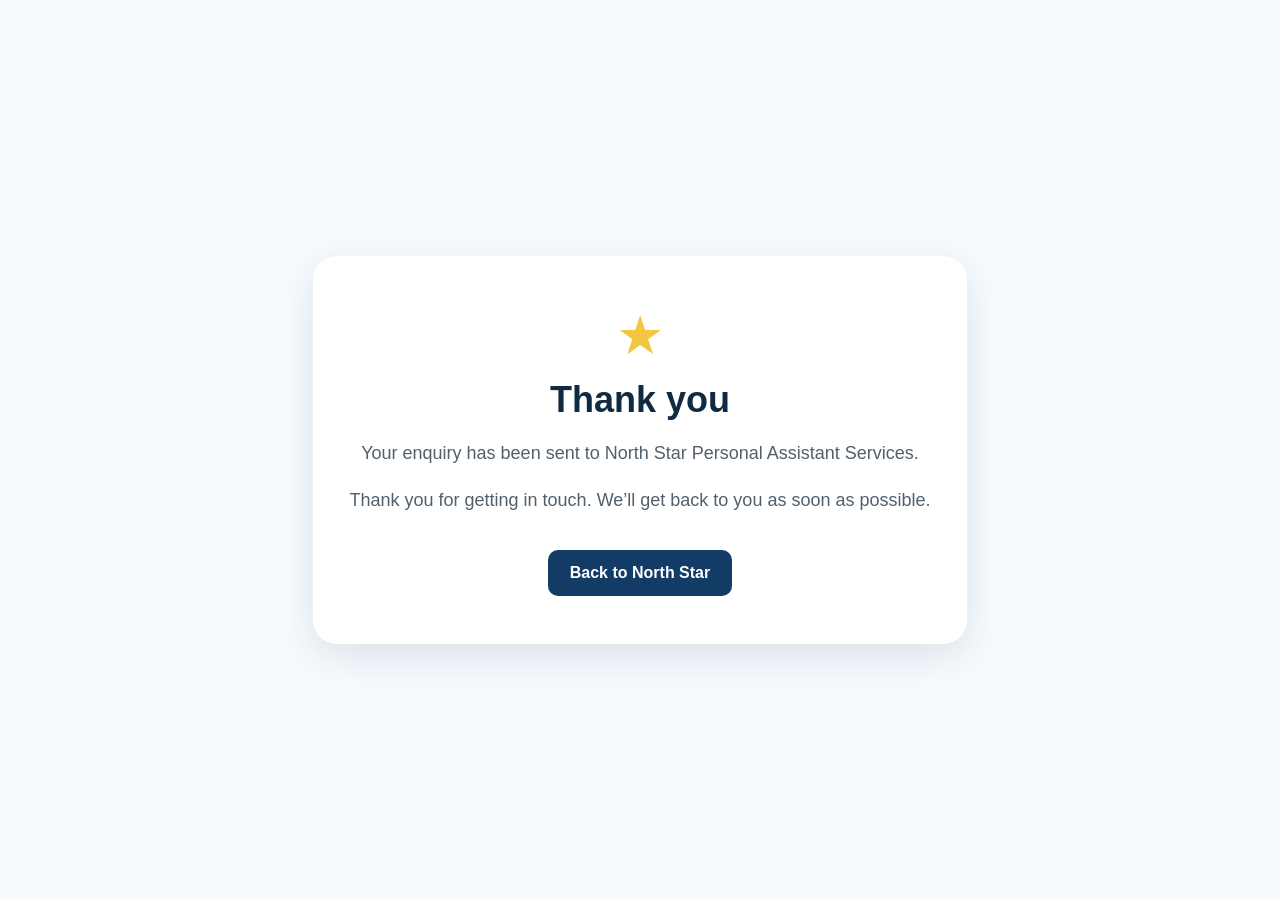
==== thank-you.html @ 31632b43 "Upload Files Update Website Files" ====
<!doctype html>
<html lang="en">
<head>
<meta charset="utf-8">
<meta name="viewport" content="width=device-width,initial-scale=1">
<title>Thank you | North Star Personal Assistant Services</title>
<style>
body{margin:0;font-family:Arial,Helvetica,sans-serif;background:#f7fbff;color:#102a43;display:flex;min-height:100vh;align-items:center;justify-content:center}
.card{max-width:620px;margin:24px;padding:48px 36px;background:white;border-radius:24px;text-align:center;box-shadow:0 12px 40px rgba(16,42,67,.12)}
.star{font-size:54px;margin-bottom:12px}.gold{color:#f4c542}h1{margin:0 0 16px;font-size:36px}p{font-size:18px;line-height:1.6;color:#52606d}
a{display:inline-block;margin-top:18px;padding:14px 22px;border-radius:10px;background:#123b66;color:#fff;text-decoration:none;font-weight:700}
</style>
</head>
<body><main class="card">
<div class="star gold">★</div>
<h1>Thank you</h1>
<p>Your enquiry has been sent to North Star Personal Assistant Services.</p>
<p>Thank you for getting in touch. We’ll get back to you as soon as possible.</p>
<a href="/">Back to North Star</a>
</main></body></html>
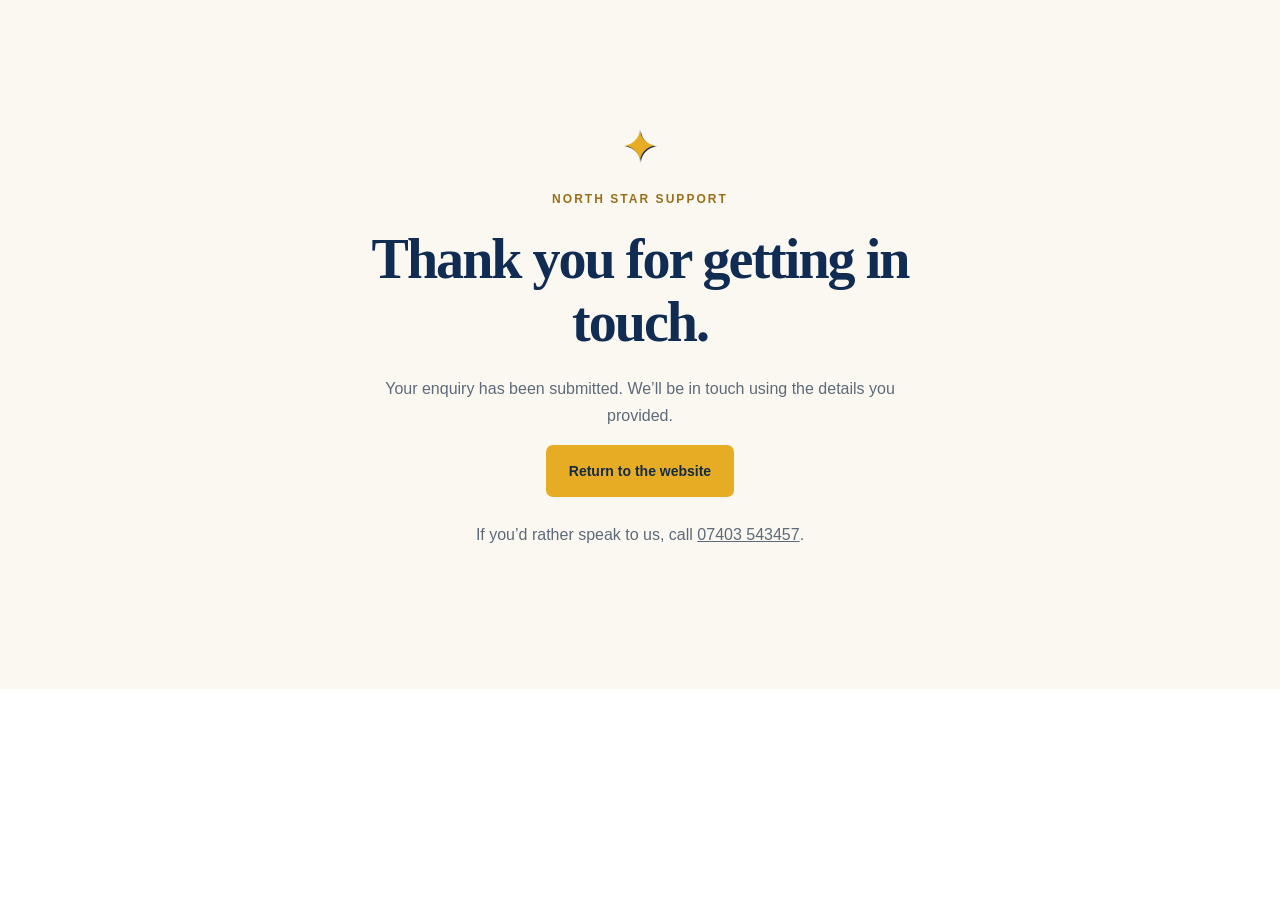
==== commit 8e3a8e4b: "Add files via upload" ====
--- a/thank-you.html
+++ b/thank-you.html
@@ -1,20 +1 @@
-<!doctype html>
-<html lang="en">
-<head>
-<meta charset="utf-8">
-<meta name="viewport" content="width=device-width,initial-scale=1">
-<title>Thank you | North Star Personal Assistant Services</title>
-<style>
-body{margin:0;font-family:Arial,Helvetica,sans-serif;background:#f7fbff;color:#102a43;display:flex;min-height:100vh;align-items:center;justify-content:center}
-.card{max-width:620px;margin:24px;padding:48px 36px;background:white;border-radius:24px;text-align:center;box-shadow:0 12px 40px rgba(16,42,67,.12)}
-.star{font-size:54px;margin-bottom:12px}.gold{color:#f4c542}h1{margin:0 0 16px;font-size:36px}p{font-size:18px;line-height:1.6;color:#52606d}
-a{display:inline-block;margin-top:18px;padding:14px 22px;border-radius:10px;background:#123b66;color:#fff;text-decoration:none;font-weight:700}
-</style>
-</head>
-<body><main class="card">
-<div class="star gold">★</div>
-<h1>Thank you</h1>
-<p>Your enquiry has been sent to North Star Personal Assistant Services.</p>
-<p>Thank you for getting in touch. We’ll get back to you as soon as possible.</p>
-<a href="/">Back to North Star</a>
-</main></body></html>+<!doctype html><html lang="en-GB"><head><meta charset="utf-8"><meta name="viewport" content="width=device-width, initial-scale=1"><meta name="theme-color" content="#102c52"><title>Thank you | North Star Support</title><link rel="stylesheet" href="styles.css"></head><body><main class="section" style="min-height:75vh;background:#fbf8f1;display:grid;place-items:center"><div style="max-width:620px;text-align:center;padding:35px"><div class="brand-star" aria-hidden="true">✦</div><p class="eyebrow" style="justify-content:center;margin-top:20px">North Star Support</p><h1 style="font-size:clamp(38px,6vw,56px)">Thank you for getting in touch.</h1><p style="color:#5d6a79">Your enquiry has been submitted. We’ll be in touch using the details you provided.</p><a class="button button-gold" href="/">Return to the website</a><p style="margin-top:25px;color:#5d6a79">If you’d rather speak to us, call <a href="tel:07403543457">07403 543457</a>.</p></div></main></body></html>
--- a/styles.css
+++ b/styles.css
@@ -0,0 +1,5 @@
+:root{--navy:#102c52;--navy2:#173c69;--gold:#e6ad24;--gold-light:#f7d77c;--ink:#18283c;--muted:#5d6a79;--cream:#fbf8f1;--line:#e7e4dd;--white:#fff;--shadow:0 18px 50px rgba(16,44,82,.13)}
+*{box-sizing:border-box}html{scroll-behavior:smooth;scroll-padding-top:90px}body{margin:0;font-family:'DM Sans',Arial,sans-serif;color:var(--ink);line-height:1.65;background:#fff}a{color:inherit}.container{width:min(1160px,calc(100% - 44px));margin-inline:auto}.skip-link{position:absolute;left:-999px;top:10px;background:#fff;padding:12px;z-index:99}.skip-link:focus{left:10px}.site-header{height:84px;display:flex;align-items:center;background:#fff;position:sticky;top:0;z-index:20;border-bottom:1px solid rgba(16,44,82,.08)}.header-inner{display:flex;align-items:center;justify-content:space-between;gap:28px}.brand{display:inline-flex;align-items:center;gap:10px;text-decoration:none;color:var(--navy)}.brand-star{font-size:45px;line-height:1;color:var(--gold);text-shadow:1px 1px 0 var(--navy);font-family:Georgia,serif}.brand-words{display:flex;flex-direction:column;line-height:1}.brand-words strong{font-family:'Playfair Display',Georgia,serif;text-transform:uppercase;font-size:23px;letter-spacing:.01em}.brand-words>span{font-size:12px;font-weight:700;letter-spacing:.32em;margin-top:6px}.main-nav{display:flex;align-items:center;gap:30px}.main-nav a{text-decoration:none;font-size:14px;font-weight:600}.main-nav a:hover,.text-link:hover,.map-link:hover{color:#a87400}.main-nav .nav-cta{background:var(--navy);color:#fff;border-radius:7px;padding:12px 19px}.menu-toggle{display:none;background:none;border:1px solid var(--line);padding:9px 12px;border-radius:6px;font:inherit;color:var(--navy)}.hero{position:relative;overflow:hidden;background:linear-gradient(115deg,#fbf8f1 0%,#fff 58%,#f7f2e7 100%);padding:66px 0 78px}.hero-grid{display:grid;grid-template-columns:.91fr 1.09fr;gap:56px;align-items:center;position:relative;z-index:1}.eyebrow{font-size:12px;letter-spacing:.17em;text-transform:uppercase;font-weight:700;color:#997019;margin:0 0 18px;display:flex;align-items:center;gap:10px}.eyebrow span{display:inline-block;width:25px;height:2px;background:var(--gold)}h1,h2,h3,p{margin-top:0}h1,h2{font-family:'Playfair Display',Georgia,serif;letter-spacing:-.035em;line-height:1.12;color:var(--navy)}h1{font-size:clamp(42px,5vw,65px);margin-bottom:23px}h1 em,h2 em{font-weight:600;color:#bd8b13}.hero-intro{font-size:18px;line-height:1.75;color:#526071;max-width:510px;margin-bottom:28px}.hero-actions{display:flex;flex-wrap:wrap;gap:12px}.button{display:inline-flex;align-items:center;justify-content:center;gap:12px;min-height:52px;padding:14px 22px;border-radius:7px;font:700 14px 'DM Sans',sans-serif;text-decoration:none;border:1px solid transparent;cursor:pointer;transition:transform .15s,box-shadow .15s}.button:hover{transform:translateY(-2px);box-shadow:0 9px 20px #102c5220}.button-gold{background:var(--gold);color:#142b48}.button-outline{border-color:#bdc6d1;color:var(--navy);background:rgba(255,255,255,.7)}.hero-note{display:flex;gap:11px;align-items:flex-start;font-size:13px;color:#5f6b79;margin-top:27px;max-width:410px}.check{display:grid;place-items:center;flex:0 0 22px;height:22px;border-radius:50%;background:#e6f0e6;color:#2f7547;font-weight:700}.hero-image-wrap{position:relative;padding:0 0 23px 23px}.hero-image-wrap:before{content:"";position:absolute;left:0;bottom:0;width:58%;height:65%;background:var(--gold);border-radius:8px 0 0 8px;opacity:.8}.hero-image{position:relative;display:block;width:100%;height:460px;object-fit:cover;object-position:center 34%;border-radius:9px;box-shadow:var(--shadow)}.image-caption{position:absolute;right:-13px;bottom:0;display:flex;gap:13px;align-items:center;background:#fff;padding:15px 20px;border-radius:8px;box-shadow:var(--shadow);max-width:330px}.caption-star{font-size:30px;color:var(--gold)}.image-caption strong,.image-caption small{display:block}.image-caption strong{font-size:12px;color:var(--navy)}.image-caption small{font-size:11px;color:var(--muted);margin-top:3px}.hero-swoosh{position:absolute;right:-130px;top:35px;width:330px;height:330px;border:1px solid #e6ad2438;border-radius:50%}.trust-strip{background:var(--navy);color:white;padding:24px 0}.trust-grid{display:grid;grid-template-columns:repeat(4,1fr);gap:20px}.trust-grid>div{display:flex;align-items:center;gap:13px}.trust-icon{font-size:28px;color:var(--gold-light);width:38px;text-align:center}.trust-grid strong,.trust-grid small{display:block}.trust-grid strong{font-size:13px}.trust-grid small{font-size:11px;color:#c6d0df;margin-top:3px}.section{padding:90px 0}.section-heading{text-align:center;max-width:680px;margin:0 auto 42px}.section-heading .eyebrow{justify-content:center}.section-heading h2,.about-copy h2,.contact-copy h2{font-size:clamp(34px,4vw,47px);margin-bottom:17px}.section-heading>p:last-child{color:var(--muted);margin-bottom:0}.services{background:#fff}.service-grid{display:grid;grid-template-columns:repeat(3,1fr);gap:18px}.service-card{position:relative;border:1px solid var(--line);border-radius:10px;padding:28px 25px 25px;min-height:220px;background:#fff;transition:transform .18s,box-shadow .18s}.service-card:hover{transform:translateY(-4px);box-shadow:var(--shadow)}.service-number{position:absolute;right:22px;top:18px;font-size:12px;font-weight:700;color:#b4bbc4;letter-spacing:.1em}.service-icon{display:grid;place-items:center;width:47px;height:47px;border-radius:12px;background:#fbf4df;color:var(--navy);font-size:24px;margin-bottom:20px}.service-card h3{font-size:17px;color:var(--navy);margin-bottom:8px}.service-card p{font-size:13px;color:var(--muted);margin-bottom:0}.service-boundary{margin:28px 0 0;padding:17px 20px;border-left:3px solid var(--gold);background:var(--cream);color:#526071;font-size:13px}.service-boundary strong{color:var(--navy)}.about-section{background:var(--cream);padding:80px 0}.about-grid{display:grid;grid-template-columns:1fr 1fr;align-items:center;gap:75px}.about-image-wrap{position:relative;padding:0 0 22px 22px}.about-image-wrap:before{content:"";position:absolute;left:0;bottom:0;width:72%;height:65%;background:var(--gold);border-radius:8px}.about-image-wrap img{position:relative;width:100%;height:390px;object-fit:cover;object-position:center;border-radius:8px;box-shadow:var(--shadow);display:block}.photo-label{position:absolute;bottom:0;right:-12px;background:#fff;color:var(--navy);padding:13px 17px;border-radius:6px;font-size:12px;font-weight:700;box-shadow:var(--shadow)}.about-copy .eyebrow{margin-bottom:15px}.about-copy p:not(.eyebrow){color:var(--muted);font-size:15px}.text-link{display:inline-flex;gap:10px;align-items:center;text-decoration:none;font-size:14px;font-weight:700;color:var(--navy);margin-top:8px}.process{background:#fff}.steps-grid{display:grid;grid-template-columns:repeat(3,1fr);gap:35px}.step{padding:5px 20px 0 0}.step>span{display:grid;place-items:center;width:43px;height:43px;background:var(--navy);color:var(--gold-light);border-radius:50%;font-family:'Playfair Display',Georgia,serif;font-size:20px;margin-bottom:19px}.step h3{font-size:18px;color:var(--navy);margin-bottom:8px}.step p{font-size:14px;color:var(--muted)}.contact-section{background:var(--navy);padding:82px 0;color:#fff}.contact-grid{display:grid;grid-template-columns:1fr .82fr;gap:85px;align-items:start}.eyebrow-light{color:var(--gold-light)}.contact-copy h2{color:#fff;max-width:530px}.contact-copy h2 em{color:var(--gold-light)}.contact-copy>p:not(.eyebrow){color:#d2dbe7;max-width:500px;margin-bottom:30px}.contact-line{display:flex;align-items:center;gap:15px;color:#fff;text-decoration:none;margin:20px 0}.contact-symbol{display:grid;place-items:center;width:43px;height:43px;border:1px solid #ffffff50;border-radius:50%;color:var(--gold-light);font-size:19px}.contact-line small,.contact-line strong{display:block}.contact-line small{font-size:11px;color:#c6d0df}.contact-line strong{font-size:16px;overflow-wrap:anywhere}.map-link{display:inline-block;color:var(--gold-light);font-size:13px;font-weight:700;margin-top:10px}.contact-form{background:#fff;color:var(--ink);padding:30px;border-radius:11px;box-shadow:0 20px 50px #0002}.contact-form h3{font-family:'Playfair Display',Georgia,serif;color:var(--navy);font-size:25px;margin-bottom:4px}.form-intro{font-size:12px;color:var(--muted);margin-bottom:20px}.contact-form>label:not(.consent){display:block;font-size:12px;font-weight:700;margin:14px 0 6px;color:var(--navy)}.contact-form label span{font-weight:400;color:var(--muted)}.contact-form input:not([type=checkbox]),.contact-form textarea{width:100%;border:1px solid #d8dee6;border-radius:5px;padding:12px;font:inherit;font-size:14px;background:#fff;color:var(--ink)}.contact-form input:focus,.contact-form textarea:focus{outline:2px solid #e6ad2480;border-color:#b98814}.contact-form textarea{resize:vertical}.consent{display:flex;align-items:flex-start;gap:9px;font-size:11px;color:var(--muted);margin:15px 0}.consent input{margin-top:4px;accent-color:var(--navy)}.form-button{width:100%;border:0}.form-footnote{text-align:center;color:var(--muted);font-size:11px;margin:13px 0 0}.form-footnote a{color:var(--navy);font-weight:700}.hidden{display:none!important}.site-footer{background:#0a203d;color:#fff;padding:27px 0 0}.footer-main{display:flex;align-items:center;justify-content:space-between;gap:20px;padding-bottom:25px}.brand-footer{color:#fff}.brand-footer .brand-words strong{font-size:19px}.brand-footer .brand-words>span{font-size:10px}.brand-footer .brand-star{font-size:36px}.footer-main p{font-size:12px;color:#c6d0df;margin:0}.footer-main>a:last-child{font-size:12px;color:var(--gold-light)}.footer-bottom{border-top:1px solid #ffffff24;display:flex;justify-content:space-between;gap:15px;padding:17px 0;color:#b9c5d4;font-size:10px}.footer-bottom a{color:#fff}.button:focus-visible,a:focus-visible,button:focus-visible{outline:3px solid #f3c74e;outline-offset:3px}
+@media(max-width:900px){.hero-grid{gap:35px}.hero-image{height:410px}.trust-grid{grid-template-columns:repeat(2,1fr);row-gap:20px}.about-grid{gap:40px}.contact-grid{gap:35px}.main-nav{gap:18px}.main-nav a{font-size:13px}}
+@media(max-width:680px){.container{width:min(100% - 32px,520px)}.site-header{height:72px}.brand-star{font-size:37px}.brand-words strong{font-size:19px}.brand-words>span{font-size:10px}.menu-toggle{display:block}.main-nav{display:none;position:absolute;top:71px;left:0;right:0;padding:16px;background:#fff;border-bottom:1px solid var(--line);box-shadow:0 12px 20px #102c5210;flex-direction:column;align-items:stretch;gap:0}.main-nav.open{display:flex}.main-nav a{padding:13px 10px}.main-nav .nav-cta{text-align:center;margin-top:6px}.hero{padding:46px 0 55px}.hero-grid{grid-template-columns:1fr;gap:35px}.hero-copy{order:1}.hero-image-wrap{order:2;margin-right:10px}.hero-image{height:340px}.image-caption{right:-10px;max-width:285px;padding:12px}.hero-intro{font-size:16px}.hero-actions{display:grid;grid-template-columns:1fr}.button{width:100%}.trust-grid{gap:18px 12px}.trust-grid>div{align-items:flex-start;gap:8px}.trust-icon{font-size:23px;width:28px}.trust-grid strong{font-size:12px}.trust-grid small{font-size:10px}.section{padding:65px 0}.service-grid{grid-template-columns:1fr;gap:12px}.service-card{min-height:auto;padding:22px}.service-icon{margin-bottom:13px}.about-section{padding:60px 0}.about-grid{grid-template-columns:1fr;gap:35px}.about-image-wrap img{height:310px}.photo-label{right:-5px;max-width:230px}.steps-grid{grid-template-columns:1fr;gap:20px}.step{padding:0}.step>span{margin-bottom:12px}.contact-section{padding:60px 0}.contact-grid{grid-template-columns:1fr;gap:35px}.contact-form{padding:23px 19px}.footer-main{align-items:flex-start;flex-direction:column}.footer-main p{order:3}.footer-bottom{flex-wrap:wrap}.footer-bottom span:nth-child(2){order:3;width:100%}}
+@media(prefers-reduced-motion:reduce){html{scroll-behavior:auto}*,*::before,*::after{transition:none!important}}
